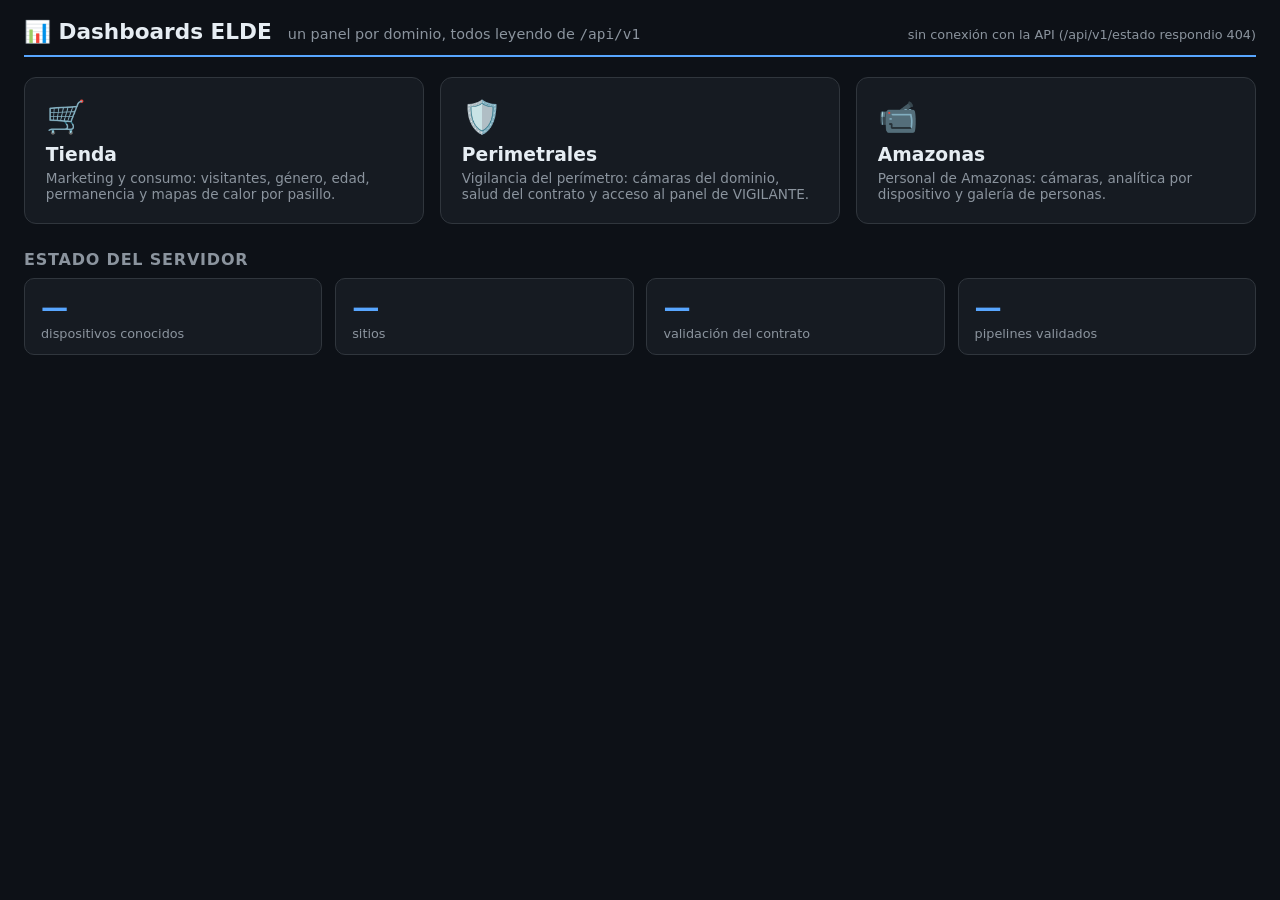
==== dashboards/index.html @ a1728d84 "feat(dashboards): HITO 9 - tres dashboards de dominio sobre /api/v1 Paso 12 del plan del HITO 2. das" ====
<!DOCTYPE html>
<html lang="es">
<head>
<meta charset="utf-8">
<meta name="viewport" content="width=device-width, initial-scale=1">
<title>Dashboards ELDE</title>
<link rel="stylesheet" href="/dashboards/shared/estilo.css">
</head>
<body>
<header>
  <h1>📊 Dashboards ELDE</h1>
  <span class="sub">un panel por dominio, todos leyendo de <code>/api/v1</code></span>
  <span class="refresco"></span>
</header>

<div class="portada">
  <a href="/dashboards/tienda/">
    <div class="icono">🛒</div>
    <h3>Tienda</h3>
    <p>Marketing y consumo: visitantes, género, edad, permanencia y mapas de calor por pasillo.</p>
  </a>
  <a href="/dashboards/perimetrales/">
    <div class="icono">🛡️</div>
    <h3>Perimetrales</h3>
    <p>Vigilancia del perímetro: cámaras del dominio, salud del contrato y acceso al panel de VIGILANTE.</p>
  </a>
  <a href="/dashboards/amazonas/">
    <div class="icono">📹</div>
    <h3>Amazonas</h3>
    <p>Personal de Amazonas: cámaras, analítica por dispositivo y galería de personas.</p>
  </a>
</div>

<section style="margin-top:1.6rem">
  <h2>Estado del servidor</h2>
  <div class="kpis">
    <div class="kpi"><div class="valor" data-kpi="dispositivos">—</div><div class="nombre">dispositivos conocidos</div></div>
    <div class="kpi"><div class="valor" data-kpi="sitios">—</div><div class="nombre">sitios</div></div>
    <div class="kpi"><div class="valor" data-kpi="modo">—</div><div class="nombre">validación del contrato</div></div>
    <div class="kpi"><div class="valor" data-kpi="pipelines">—</div><div class="nombre">pipelines validados</div></div>
  </div>
</section>

<script src="/dashboards/shared/api.js"></script>
<script>
refrescar(async () => {
  const { contrato, registro } = await API.leer('estado');
  UI.kpis({
    dispositivos: registro.dispositivos,
    sitios: registro.sitios,
    modo: contrato.modo,
    pipelines: `${(contrato.pipelines_observados || []).length} / ${contrato.pipelines_totales}`,
  });
}, 15);
</script>
</body>
</html>
---- dashboards/shared/estilo.css ----
/* dashboards/shared/estilo.css — tema comun de los tres dashboards (HITO 9).
   Un solo archivo: si un color cambia, cambia en los tres a la vez. */

:root {
  --fondo: #0d1117;
  --panel: #161b22;
  --borde: #30363d;
  --texto: #e6edf3;
  --apagado: #8b949e;
  --acento: #58a6ff;       /* lo pisa cada dashboard con su color de dominio */
  --ok: #3fb950;
  --aviso: #d29922;
  --error: #f85149;
}

* { margin: 0; padding: 0; box-sizing: border-box; }

body {
  background: var(--fondo);
  color: var(--texto);
  font-family: 'Segoe UI', system-ui, sans-serif;
  min-height: 100vh;
  padding: 1.2rem 1.5rem 3rem;
}

header {
  display: flex;
  align-items: baseline;
  gap: 1rem;
  flex-wrap: wrap;
  border-bottom: 2px solid var(--acento);
  padding-bottom: .7rem;
  margin-bottom: 1.2rem;
}
header h1 { font-size: 1.35rem; }
header .sub { color: var(--apagado); font-size: .9rem; }
header .refresco { margin-left: auto; color: var(--apagado); font-size: .8rem; }

nav.paneles { display: flex; gap: .6rem; flex-wrap: wrap; margin-bottom: 1.2rem; }
nav.paneles a {
  color: var(--acento);
  text-decoration: none;
  border: 1px solid var(--borde);
  border-radius: 8px;
  padding: .35rem .8rem;
  font-size: .85rem;
  background: var(--panel);
}
nav.paneles a:hover { border-color: var(--acento); }

.kpis {
  display: grid;
  grid-template-columns: repeat(auto-fit, minmax(150px, 1fr));
  gap: .8rem;
  margin-bottom: 1.2rem;
}
.kpi {
  background: var(--panel);
  border: 1px solid var(--borde);
  border-radius: 10px;
  padding: .8rem 1rem;
}
.kpi .valor { font-size: 1.7rem; font-weight: 600; color: var(--acento); }
.kpi .nombre { color: var(--apagado); font-size: .8rem; margin-top: .2rem; }

section { margin-bottom: 1.4rem; }
section > h2 {
  font-size: 1rem;
  color: var(--apagado);
  text-transform: uppercase;
  letter-spacing: .05em;
  margin-bottom: .6rem;
}

.tarjeta {
  background: var(--panel);
  border: 1px solid var(--borde);
  border-radius: 10px;
  padding: .9rem 1.1rem;
  overflow-x: auto;
}

table { width: 100%; border-collapse: collapse; font-size: .87rem; }
th, td { text-align: left; padding: .45rem .6rem; border-bottom: 1px solid var(--borde); }
th { color: var(--apagado); font-weight: 600; }
tr:last-child td { border-bottom: none; }

.pill {
  display: inline-block;
  border-radius: 999px;
  padding: .1rem .55rem;
  font-size: .75rem;
  border: 1px solid var(--borde);
  color: var(--apagado);
}
.pill.ok    { color: var(--ok);    border-color: var(--ok); }
.pill.aviso { color: var(--aviso); border-color: var(--aviso); }
.pill.error { color: var(--error); border-color: var(--error); }

.barras { display: grid; gap: .45rem; }
.barra { display: grid; grid-template-columns: 7.5rem 1fr 3rem; gap: .6rem; align-items: center; font-size: .85rem; }
.barra .pista { background: var(--fondo); border-radius: 6px; height: 14px; overflow: hidden; }
.barra .relleno { background: var(--acento); height: 100%; border-radius: 6px; min-width: 2px; }
.barra .cifra { color: var(--apagado); text-align: right; }

.heatmaps { display: grid; grid-template-columns: repeat(auto-fill, minmax(230px, 1fr)); gap: .8rem; }
.heatmaps figure {
  background: var(--panel);
  border: 1px solid var(--borde);
  border-radius: 10px;
  overflow: hidden;
}
.heatmaps img { width: 100%; display: block; }
.heatmaps figcaption { padding: .45rem .6rem; font-size: .78rem; color: var(--apagado); }

.vacio { color: var(--apagado); font-size: .88rem; padding: .4rem 0; }
.error-carga { color: var(--error); font-size: .88rem; }

/* Portada */
.portada { display: grid; grid-template-columns: repeat(auto-fit, minmax(240px, 1fr)); gap: 1rem; margin-top: 1rem; }
.portada a {
  background: var(--panel);
  border: 1px solid var(--borde);
  border-radius: 12px;
  padding: 1.3rem;
  text-decoration: none;
  color: var(--texto);
  transition: border-color .15s;
}
.portada a:hover { border-color: var(--acento); }
.portada .icono { font-size: 2rem; }
.portada h3 { margin: .5rem 0 .3rem; }
.portada p { color: var(--apagado); font-size: .85rem; }
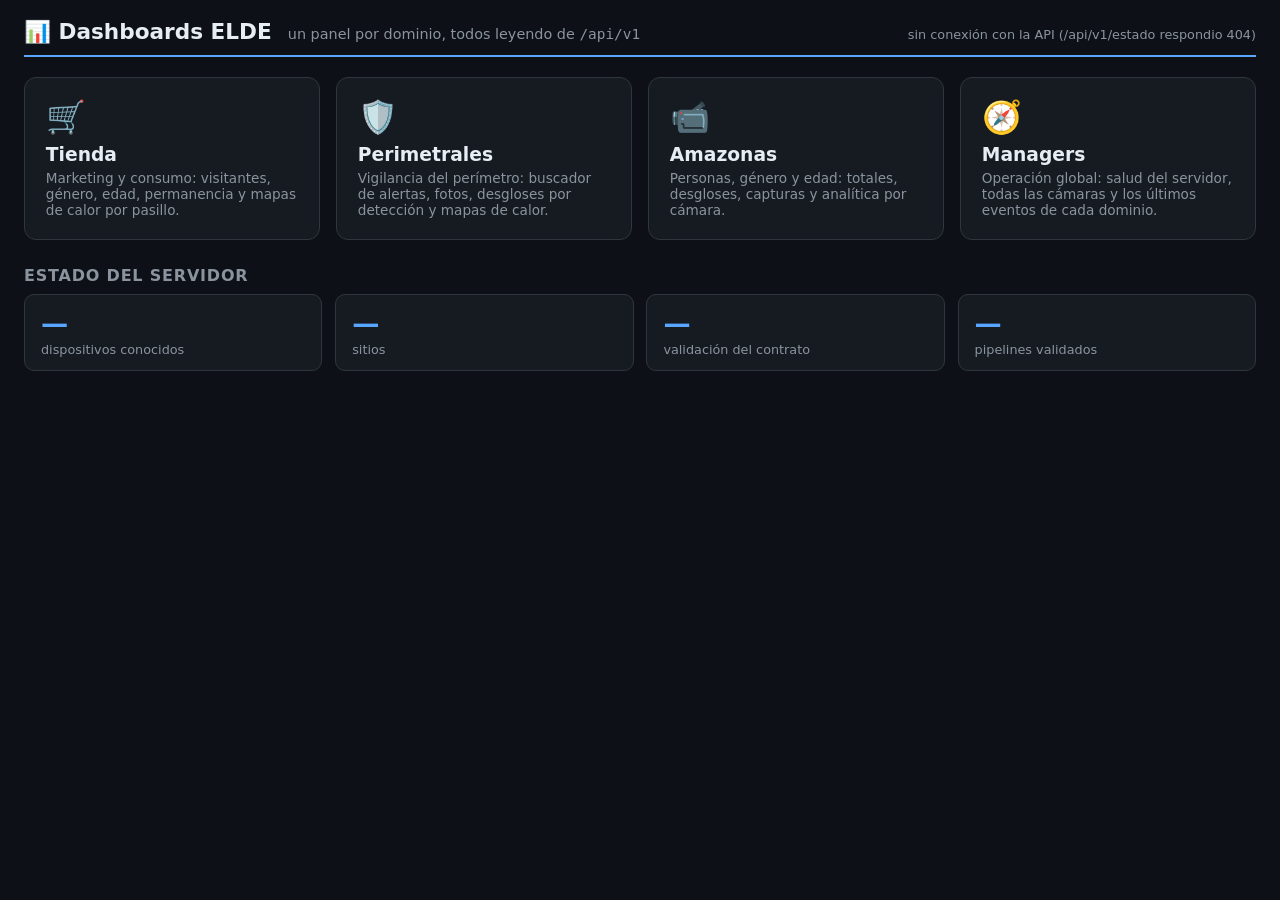
==== commit 8d1de9f6: "feat(dashboards-f5): dashboard de Managers (operacion global) Lo que Richard eligio en el panel: sal" ====
--- a/dashboards/index.html
+++ b/dashboards/index.html
@@ -22,12 +22,17 @@
   <a href="/dashboards/perimetrales/">
     <div class="icono">🛡️</div>
     <h3>Perimetrales</h3>
-    <p>Vigilancia del perímetro: cámaras del dominio, salud del contrato y acceso al panel de VIGILANTE.</p>
+    <p>Vigilancia del perímetro: buscador de alertas, fotos, desgloses por detección y mapas de calor.</p>
   </a>
   <a href="/dashboards/amazonas/">
     <div class="icono">📹</div>
     <h3>Amazonas</h3>
-    <p>Personal de Amazonas: cámaras, analítica por dispositivo y galería de personas.</p>
+    <p>Personas, género y edad: totales, desgloses, capturas y analítica por cámara.</p>
+  </a>
+  <a href="/dashboards/managers/">
+    <div class="icono">🧭</div>
+    <h3>Managers</h3>
+    <p>Operación global: salud del servidor, todas las cámaras y los últimos eventos de cada dominio.</p>
   </a>
 </div>
 
--- a/dashboards/shared/estilo.css
+++ b/dashboards/shared/estilo.css
@@ -116,6 +116,54 @@
 .vacio { color: var(--apagado); font-size: .88rem; padding: .4rem 0; }
 .error-carga { color: var(--error); font-size: .88rem; }
 
+/* Buscadores y filtros (fase 2 de dashboards) */
+.filtros { display: flex; gap: .5rem; flex-wrap: wrap; align-items: center; margin-bottom: .9rem; }
+.filtros input, .filtros select {
+  background: var(--panel);
+  color: var(--texto);
+  border: 1px solid var(--borde);
+  border-radius: 8px;
+  padding: .42rem .6rem;
+  font-size: .85rem;
+  font-family: inherit;
+  color-scheme: dark;             /* el calendario nativo, tambien oscuro */
+}
+.filtros input:focus, .filtros select:focus { outline: none; border-color: var(--acento); }
+.filtros .cuenta { color: var(--apagado); font-size: .82rem; margin-left: auto; }
+.boton {
+  background: var(--panel);
+  color: var(--texto);
+  border: 1px solid var(--borde);
+  border-radius: 8px;
+  padding: .42rem .9rem;
+  font-size: .85rem;
+  font-family: inherit;
+  cursor: pointer;
+}
+.boton:hover { border-color: var(--acento); color: var(--acento); }
+.boton:disabled { opacity: .45; cursor: default; }
+
+/* Galerias de fotos (alertas del perimetro, capturas de personas) */
+.galeria { display: grid; grid-template-columns: repeat(auto-fill, minmax(200px, 1fr)); gap: .8rem; }
+.galeria a.item {
+  background: var(--panel);
+  border: 1px solid var(--borde);
+  border-radius: 10px;
+  overflow: hidden;
+  text-decoration: none;
+  color: inherit;
+  display: block;
+}
+.galeria a.item:hover { border-color: var(--acento); }
+.galeria img { width: 100%; height: 150px; object-fit: cover; display: block; background: var(--fondo); }
+.galeria .pie { padding: .5rem .65rem; font-size: .78rem; }
+.galeria .pie b { font-size: .85rem; }
+.galeria .pie small { display: block; color: var(--apagado); margin-top: .15rem; }
+.paginacion { display: flex; justify-content: center; margin-top: .9rem; gap: .6rem; align-items: center; }
+
+/* Rejilla de tarjetas lado a lado (desgloses) */
+.rejilla2 { display: grid; grid-template-columns: repeat(auto-fit, minmax(280px, 1fr)); gap: .8rem; }
+
 /* Portada */
 .portada { display: grid; grid-template-columns: repeat(auto-fit, minmax(240px, 1fr)); gap: 1rem; margin-top: 1rem; }
 .portada a {
